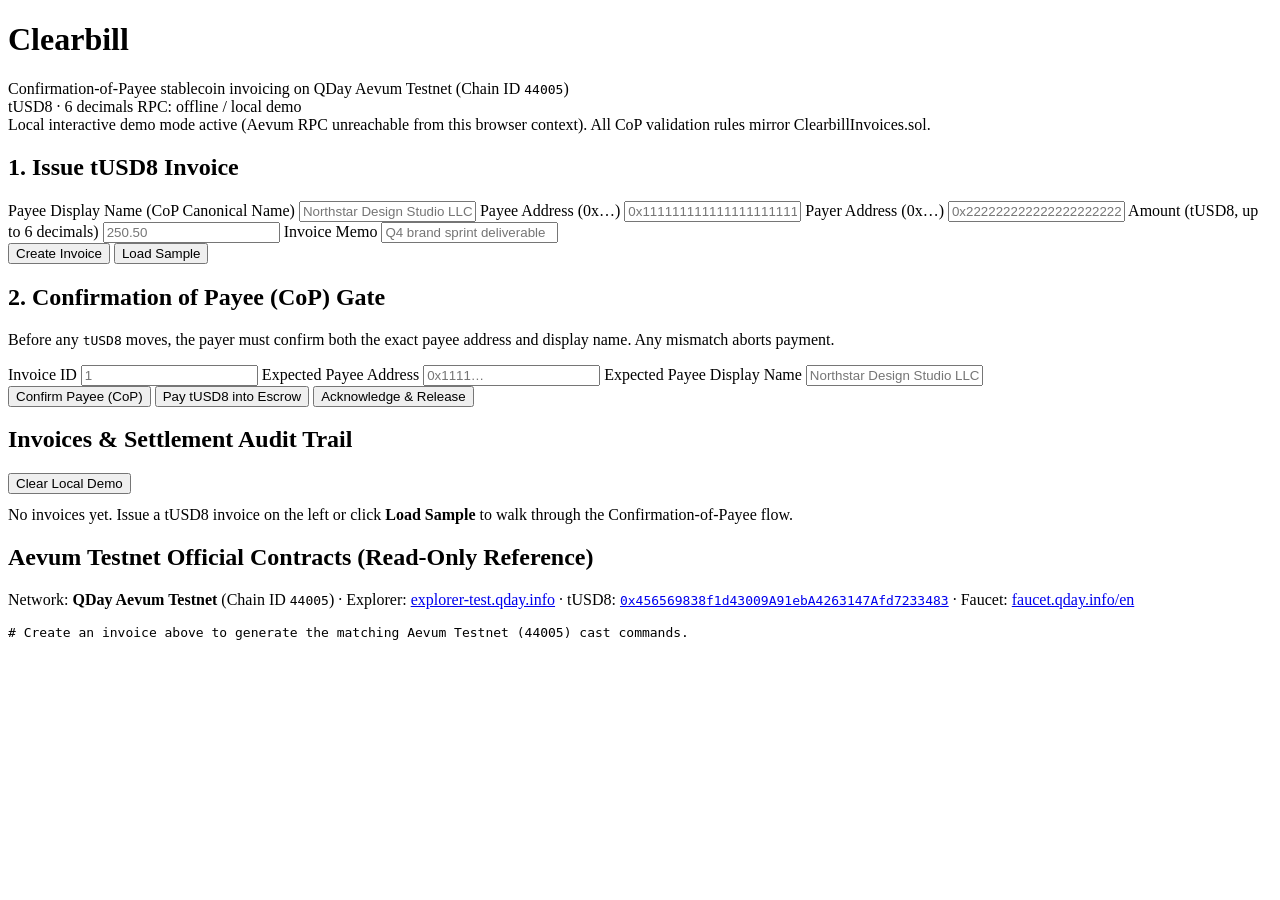
==== web/index.html @ 5559c4ac "Add Clearbill deploy script, Foundry tests, and demo UI" ====
<!doctype html>
<html lang="en">
<head>
  <meta charset="utf-8" />
  <meta name="viewport" content="width=device-width, initial-scale=1" />
  <title>Clearbill — tUSD8 Invoices + Confirmation of Payee (Aevum Testnet)</title>
  <link rel="icon" href="data:image/svg+xml,<svg xmlns=%22http://www.w3.org/2000/svg%22 viewBox=%220 0 32 32%22><rect width=%2232%22 height=%2232%22 rx=%228%22 fill=%22%234f8cff%22/><text x=%2216%22 y=%2222%22 text-anchor=%22middle%22 fill=%22white%22 font-size=%2218%22 font-family=%22sans-serif%22>C</text></svg>" />
  <link rel="stylesheet" href="./styles.css" />
</head>
<body>
  <div class="container">
    <header>
      <div>
        <h1>Clearbill</h1>
        <div class="muted">Confirmation-of-Payee stablecoin invoicing on QDay Aevum Testnet (Chain ID <code>44005</code>)</div>
      </div>
      <div>
        <span class="badge ok">tUSD8 · 6 decimals</span>
        <span id="rpcBadge" class="badge">RPC: checking…</span>
      </div>
    </header>

    <div id="statusBanner" class="status-banner" role="status" aria-live="polite">
      Loading Aevum Testnet status…
    </div>

    <div class="grid">
      <section class="card">
        <h2>1. Issue tUSD8 Invoice</h2>
        <form id="createForm">
          <label for="payeeName">Payee Display Name (CoP Canonical Name)</label>
          <input id="payeeName" required placeholder="Northstar Design Studio LLC" />

          <label for="payeeAddr">Payee Address (0x…)</label>
          <input id="payeeAddr" required placeholder="0x1111111111111111111111111111111111111111" />

          <label for="payerAddr">Payer Address (0x…)</label>
          <input id="payerAddr" required placeholder="0x2222222222222222222222222222222222222222" />

          <label for="amount">Amount (tUSD8, up to 6 decimals)</label>
          <input id="amount" required type="number" step="0.000001" min="0.000001" placeholder="250.50" />

          <label for="memo">Invoice Memo</label>
          <input id="memo" placeholder="Q4 brand sprint deliverable" />

          <div class="actions">
            <button type="submit">Create Invoice</button>
            <button type="button" id="loadSampleBtn" class="secondary">Load Sample</button>
          </div>
        </form>
      </section>

      <section class="card">
        <h2>2. Confirmation of Payee (CoP) Gate</h2>
        <p class="muted">
          Before any <code>tUSD8</code> moves, the payer must confirm both the exact payee address and display name. Any mismatch aborts payment.
        </p>
        <label for="copInvoiceId">Invoice ID</label>
        <input id="copInvoiceId" placeholder="1" />

        <label for="copExpectedAddr">Expected Payee Address</label>
        <input id="copExpectedAddr" placeholder="0x1111…" />

        <label for="copExpectedName">Expected Payee Display Name</label>
        <input id="copExpectedName" placeholder="Northstar Design Studio LLC" />

        <div class="actions">
          <button type="button" id="verifyCopBtn">Confirm Payee (CoP)</button>
          <button type="button" id="payBtn" class="secondary">Pay tUSD8 into Escrow</button>
          <button type="button" id="releaseBtn" class="secondary">Acknowledge &amp; Release</button>
        </div>
        <div id="copResult" class="muted" style="margin-top: 10px;"></div>
      </section>
    </div>

    <section class="card" style="margin-top: 18px;">
      <div class="invoice-head">
        <h2>Invoices &amp; Settlement Audit Trail</h2>
        <button type="button" id="clearBtn" class="secondary" style="margin-top: 0;">Clear Local Demo</button>
      </div>
      <div id="invoiceList" style="margin-top: 12px;"></div>
    </section>

    <section class="card" style="margin-top: 18px;">
      <h2>Aevum Testnet Official Contracts (Read-Only Reference)</h2>
      <p class="muted">
        Network: <strong>QDay Aevum Testnet</strong> (Chain ID <code>44005</code>) ·
        Explorer: <a href="https://explorer-test.qday.info" target="_blank" rel="noreferrer">explorer-test.qday.info</a> ·
        tUSD8: <a href="https://explorer-test.qday.info/address/0x456569838f1d43009A91ebA4263147Afd7233483" target="_blank" rel="noreferrer"><code>0x456569838f1d43009A91ebA4263147Afd7233483</code></a> ·
        Faucet: <a href="https://faucet.qday.info/en" target="_blank" rel="noreferrer">faucet.qday.info/en</a>
      </p>
      <pre id="castPreview"># Create an invoice above to generate the matching Aevum Testnet (44005) cast commands.</pre>
    </section>
  </div>
  <script src="./app.js"></script>
</body>
</html>
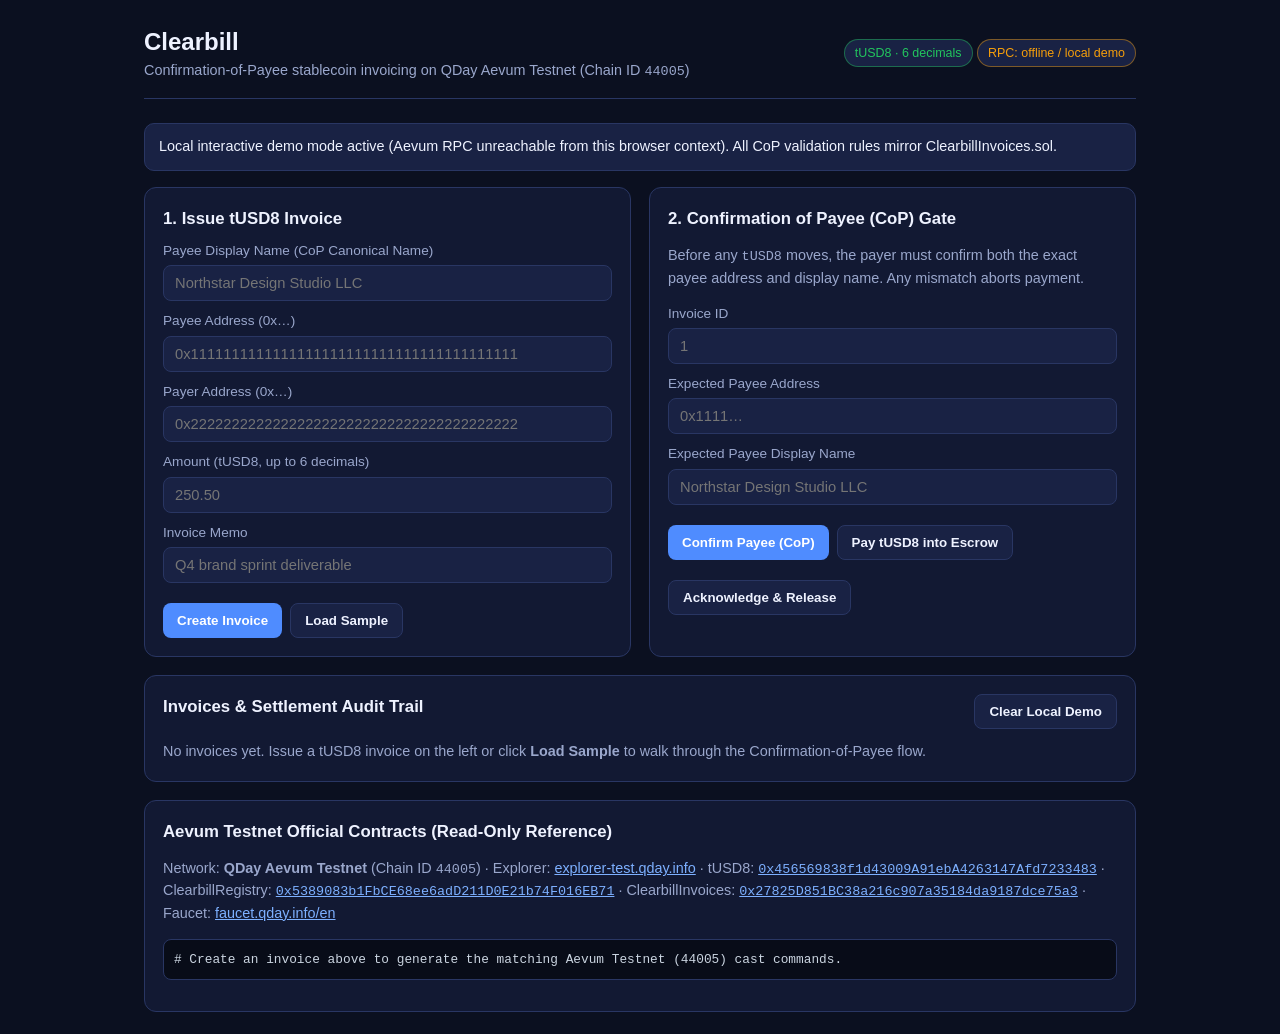
==== commit a603f503: "Wire live QDay Aevum Testnet (44005) ClearbillRegistry and ClearbillInvoices addresses into README a" ====
--- a/web/index.html
+++ b/web/index.html
@@ -87,6 +87,8 @@
         Network: <strong>QDay Aevum Testnet</strong> (Chain ID <code>44005</code>) ·
         Explorer: <a href="https://explorer-test.qday.info" target="_blank" rel="noreferrer">explorer-test.qday.info</a> ·
         tUSD8: <a href="https://explorer-test.qday.info/address/0x456569838f1d43009A91ebA4263147Afd7233483" target="_blank" rel="noreferrer"><code>0x456569838f1d43009A91ebA4263147Afd7233483</code></a> ·
+        ClearbillRegistry: <a href="https://explorer-test.qday.info/address/0x5389083b1FbCE68ee6adD211D0E21b74F016EB71" target="_blank" rel="noreferrer"><code>0x5389083b1FbCE68ee6adD211D0E21b74F016EB71</code></a> ·
+        ClearbillInvoices: <a href="https://explorer-test.qday.info/address/0x27825D851BC38a216c907a35184da9187dce75a3" target="_blank" rel="noreferrer"><code>0x27825D851BC38a216c907a35184da9187dce75a3</code></a> ·
         Faucet: <a href="https://faucet.qday.info/en" target="_blank" rel="noreferrer">faucet.qday.info/en</a>
       </p>
       <pre id="castPreview"># Create an invoice above to generate the matching Aevum Testnet (44005) cast commands.</pre>
--- a/web/styles.css
+++ b/web/styles.css
@@ -0,0 +1,74 @@
+:root {
+  --bg: #0b1020;
+  --surface: #121933;
+  --surface-2: #192244;
+  --border: #293663;
+  --text: #eef2ff;
+  --muted: #9aa7cc;
+  --accent: #4f8cff;
+  --ok: #22c55e;
+  --warn: #f59e0b;
+  --err: #ef4444;
+}
+
+* { box-sizing: border-box; }
+body {
+  margin: 0;
+  font-family: -apple-system, BlinkMacSystemFont, "Segoe UI", Roboto, sans-serif;
+  background: var(--bg);
+  color: var(--text);
+  line-height: 1.5;
+}
+.container { max-width: 1040px; margin: 0 auto; padding: 24px; }
+header {
+  display: flex; flex-wrap: wrap; justify-content: space-between; align-items: center;
+  gap: 12px; border-bottom: 1px solid var(--border); padding-bottom: 16px; margin-bottom: 24px;
+}
+header h1 { margin: 0; font-size: 1.5rem; }
+.badge {
+  display: inline-block; padding: 4px 10px; border-radius: 999px; font-size: 0.78rem;
+  background: var(--surface-2); border: 1px solid var(--border); color: var(--muted);
+}
+.badge.ok { color: var(--ok); border-color: rgba(34, 197, 94, 0.45); }
+.badge.warn { color: var(--warn); border-color: rgba(245, 158, 11, 0.45); }
+.badge.err { color: var(--err); border-color: rgba(239, 68, 68, 0.45); }
+
+.grid { display: grid; grid-template-columns: repeat(auto-fit, minmax(300px, 1fr)); gap: 18px; }
+.card {
+  background: var(--surface); border: 1px solid var(--border); border-radius: 12px; padding: 18px;
+}
+.card h2 { margin: 0 0 10px; font-size: 1.05rem; }
+.muted { color: var(--muted); font-size: 0.9rem; }
+
+label { display: block; font-size: 0.85rem; color: var(--muted); margin: 10px 0 4px; }
+input, textarea {
+  width: 100%; padding: 9px 11px; border-radius: 8px;
+  border: 1px solid var(--border); background: var(--surface-2); color: var(--text);
+  font-family: inherit; font-size: 0.92rem;
+}
+button {
+  margin-top: 12px; padding: 9px 14px; border-radius: 8px; border: none;
+  background: var(--accent); color: #fff; font-weight: 600; cursor: pointer;
+}
+button.secondary { background: var(--surface-2); border: 1px solid var(--border); color: var(--text); }
+button:disabled { opacity: 0.5; cursor: not-allowed; }
+
+.status-banner {
+  padding: 12px 14px; border-radius: 10px; margin-bottom: 16px;
+  background: var(--surface-2); border: 1px solid var(--border); font-size: 0.9rem;
+}
+.status-banner.error { border-color: var(--err); color: #fecaca; }
+.status-banner.success { border-color: var(--ok); color: #bbf7d0; }
+
+.invoice-item {
+  border: 1px solid var(--border); border-radius: 10px; padding: 14px; margin-bottom: 12px;
+  background: var(--surface-2);
+}
+.invoice-head { display: flex; justify-content: space-between; align-items: center; gap: 8px; }
+code { font-family: ui-monospace, SFMono-Regular, Menlo, monospace; font-size: 0.84rem; }
+pre {
+  background: #080c18; border: 1px solid var(--border); border-radius: 8px;
+  padding: 10px; overflow-x: auto; font-size: 0.8rem; color: #cbd5e1;
+}
+.actions { display: flex; flex-wrap: wrap; gap: 8px; margin-top: 8px; }
+a { color: #7db0ff; }
